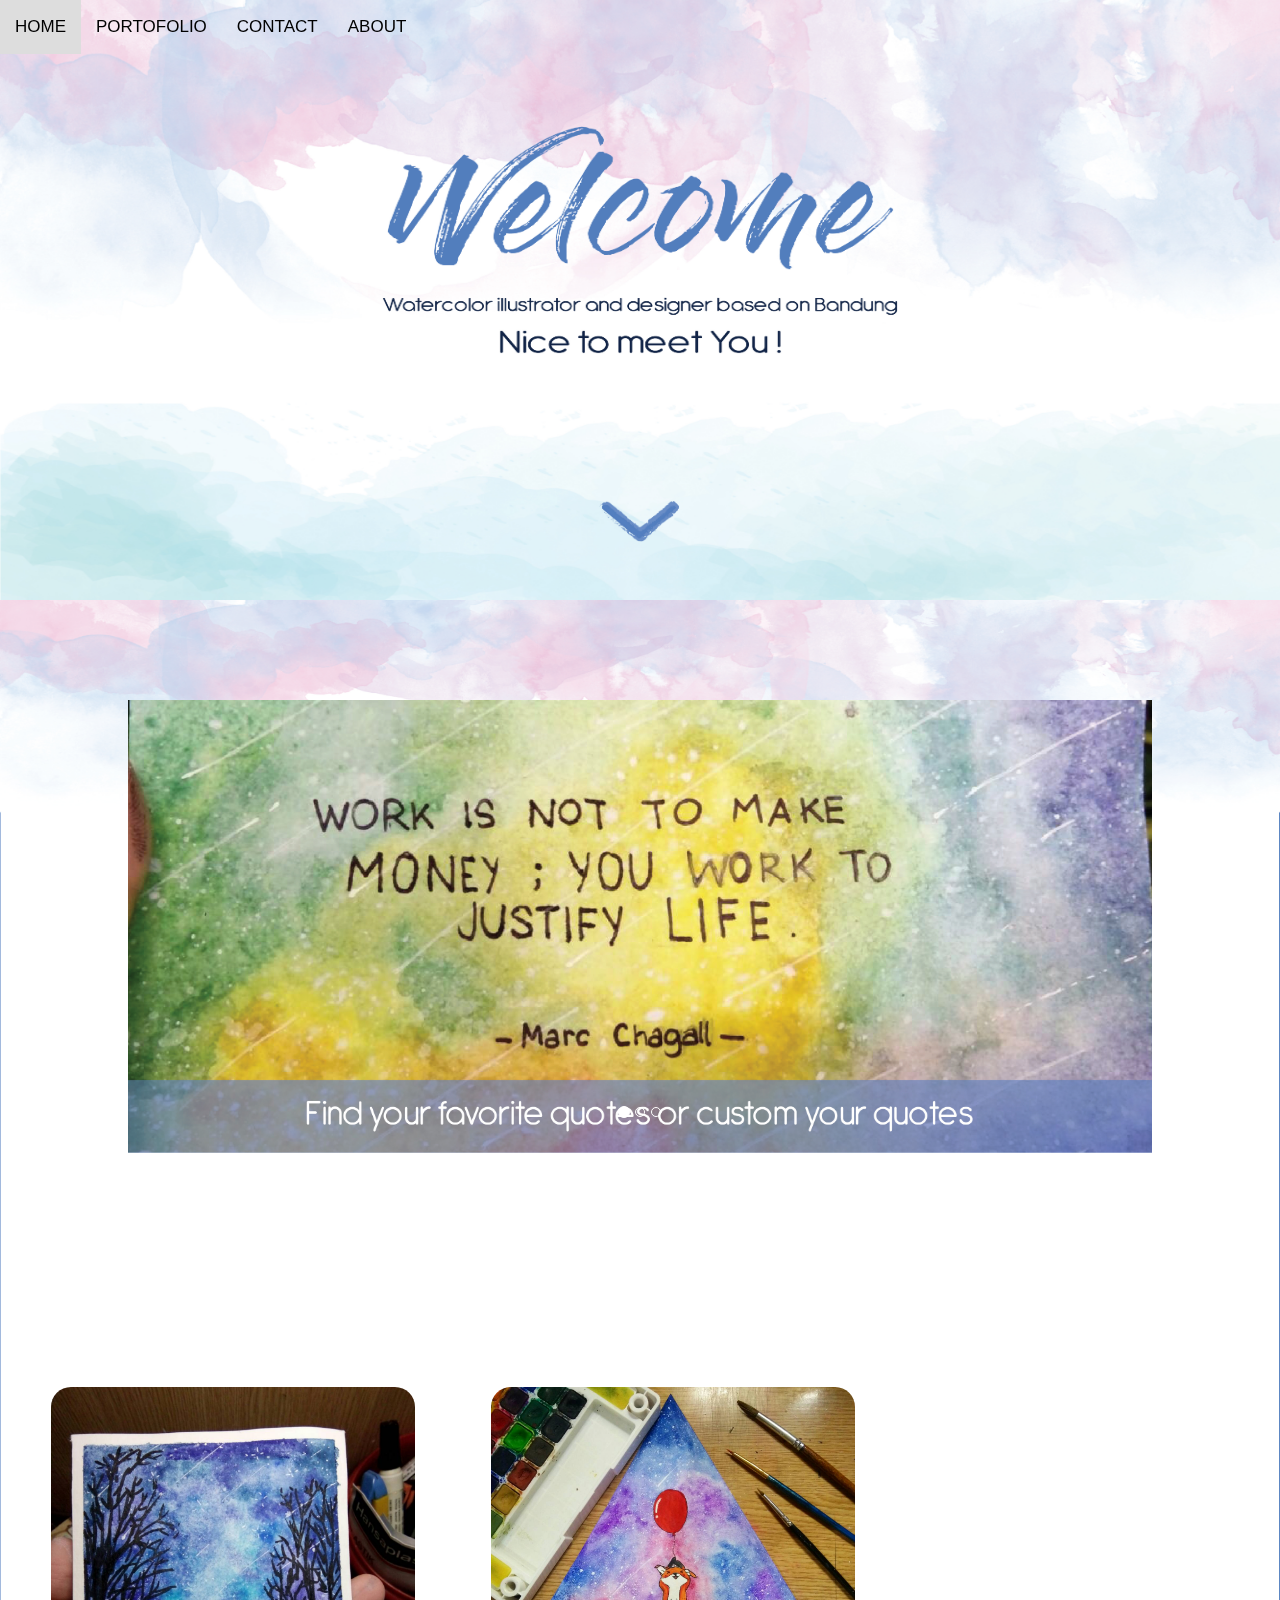
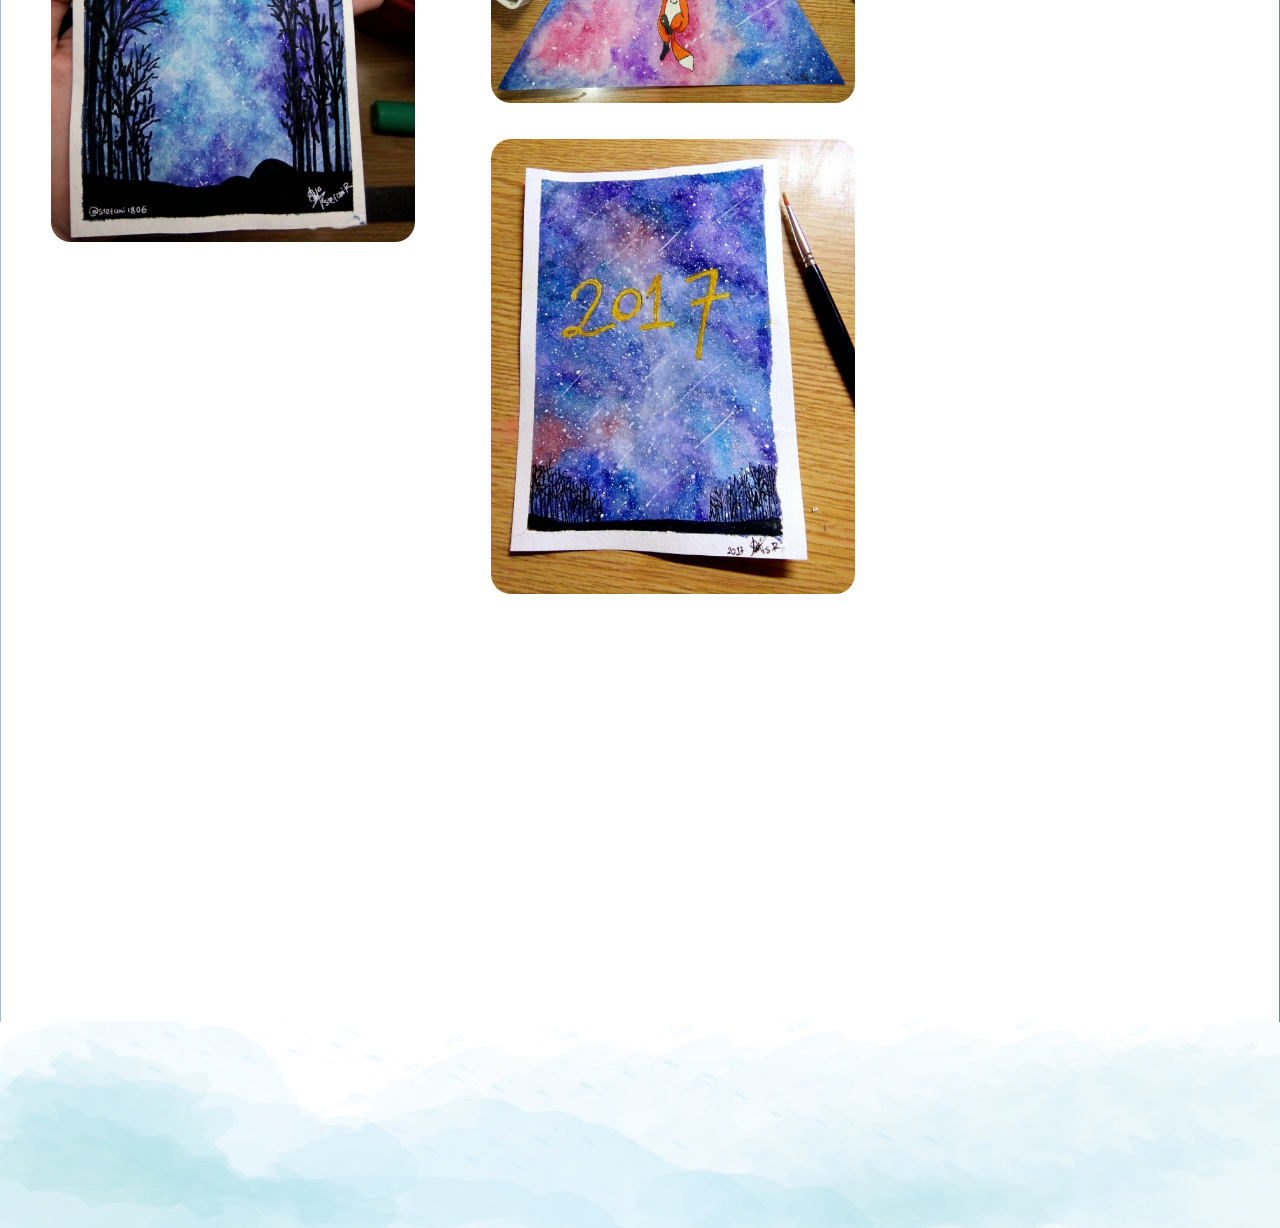
==== stefanirumanto/index.html @ f78547b3 "new" ====
<!DOCTYPE html>
<html>
<head>
	<title>Stefani Rumanto</title>
	<meta charset="utf-8">
  	<meta name="viewport" content="width=device-width, initial-scale=1">
  	<link rel="stylesheet" type="text/css" href="css/web.css">
	<link rel="stylesheet" href="https://maxcdn.bootstrapcdn.com/bootstrap/3.3.7/css/bootstrap.min.css">
	<script src="https://ajax.googleapis.com/ajax/libs/jquery/3.3.1/jquery.min.js"></script>
	<script src="https://maxcdn.bootstrapcdn.com/bootstrap/3.3.7/js/bootstrap.min.js"></script>
	<link rel="stylesheet" href="https://cdnjs.cloudflare.com/ajax/libs/font-awesome/4.7.0/css/font-awesome.min.css">
</head>
<body>

<div id="navbar">
<div style="margin-left:auto;margin-right:auto;">
  <a href="#home">HOME</a>
  <a href="#news">PORTOFOLIO</a>
  <a href="#contact">CONTACT</a>
  <a href="#contact">ABOUT</a>
</div>
</div>
<div class="landing">
	<div class="welcome">
	<img src="back/LandingPage.jpg">
	</div>
</div>


<div class="isi">

	<div id="myCarousel" class="carousel slide" data-ride="carousel">
	  <!-- Indicators -->
	  <ol class="carousel-indicators">
	    <li data-target="#myCarousel" data-slide-to="0" class="active"></li>
	    <li data-target="#myCarousel" data-slide-to="1"></li>
	    <li data-target="#myCarousel" data-slide-to="2"></li>
	  </ol>

	  <!-- Wrapper for slides -->
	  <div class="carousel-inner">
	    <div class="item active">
	      <img src="carousel/Trausel-01.jpg " >
	    </div>

	    <div class="item">
	      <img src="carousel/Trausel-02.jpg " >
	    </div>

	    <div class="item">
	      <img src="carousel/Trausel-03.jpg " >
	    </div>
	  </div>
	</div>

	<div class="parallax1"></div>

	<div class="row">
	  <div class="column">
	    <div class="content">
	      <img src="carousel/2.jpg" alt="Mountains" style="width:100%">
	    </div>
	  </div>
	  <div class="column">
	    <div class="content">
	    <img src="carousel/1.jpg" alt="Lights" style="width:100%">
	    </div>
	  </div>
	  <div class="column">
	    <div class="content">
	    <img src="carousel/7.jpg" alt="Nature" style="width:100%">
	    </div>
	  </div>
  </div>

  <div class="parallax"></div>
</div>

<script src="js/web.js"></script>
</body>
</html>
---- stefanirumanto/css/web.css ----
.carousel{
  max-width:80%;
  margin-right: auto;
  margin-left: auto;  
  padding-top: 100px;
  /*margin-top: 10px;*/
  /*max-height: 100px ;*/
}

.carousel1{
  max-width:140px;
  margin-right: auto;
  margin-left: auto;  
  padding-top: 100px;
  /*margin-top: 10px;*/
  /*max-height: 100px ;*/
}
#navbar {
  z-index: 1000;
  background-color: transparent;
  position: fixed;
  top: 0;
  width: 100%;
  display:block;
  transition: top 0.3s;
}

#navbar a {
  float: left;
  display: block;
  color: black;
  text-align: center;
  padding: 15px;
  text-decoration: none;
  font-size: 17px;
}

#navbar a:hover {
  background-color: #ddd;
  color: black;
}

.aktif{
    text-decoration: underline;
    text-decoration-color: blue;
}
.welcome i{
  font-size: 50px;
}
.bawah{
    margin-top: 200px;
    position: absolute;
    color: blue;
}
.landing{
  width: 100%;
  /*height: 500px;*/
}
.landing img{
  width: 100%;
  max-height: 600px;
}
.isi{
  width: 100%;
  background-image: url("../back/BackkgroundHome-01.jpg");
  background-position: center;
  background-size: 100% 100%;
}

.back img{
  width: 100%;
  height: 1000px;
}

.parallax {
  /* The image used */
  background-image: url("../paralax/ParallaxWeb2.png");

  /* Set a specific height */
  min-height: 600px; 

  /* Create the parallax scrolling effect */
  background-attachment: fixed;
  background-position: center;
  background-repeat: no-repeat;
  background-size: contain;
}

.parallax1 {
  /* The image used */
  background-image: url("../paralax/ParallaxWeb1.jpg");

  /* Set a specific height */
  min-height: 200px; 

  /* Create the parallax scrolling effect */
  background-attachment: fixed;
  background-position: center;
  background-repeat: no-repeat;
  background-size: contain;
}


.row {
    margin: 8px -16px;
   
}

/* Add padding BETWEEN each column */
.row,
.row > .column {
    padding: 8px;
}

/* Create four equal columns that floats next to each other */
.column {
    float: left;
    width: 400px;
    margin-left: 40px;

}
.content img{
  border-radius: 20px;
}

/* Clear floats after rows */ 
.row:after {
    content: "";
    display: table;
    clear: both;
}

/* Content */
.content {
    background-color: white;
    padding: 10px;
}
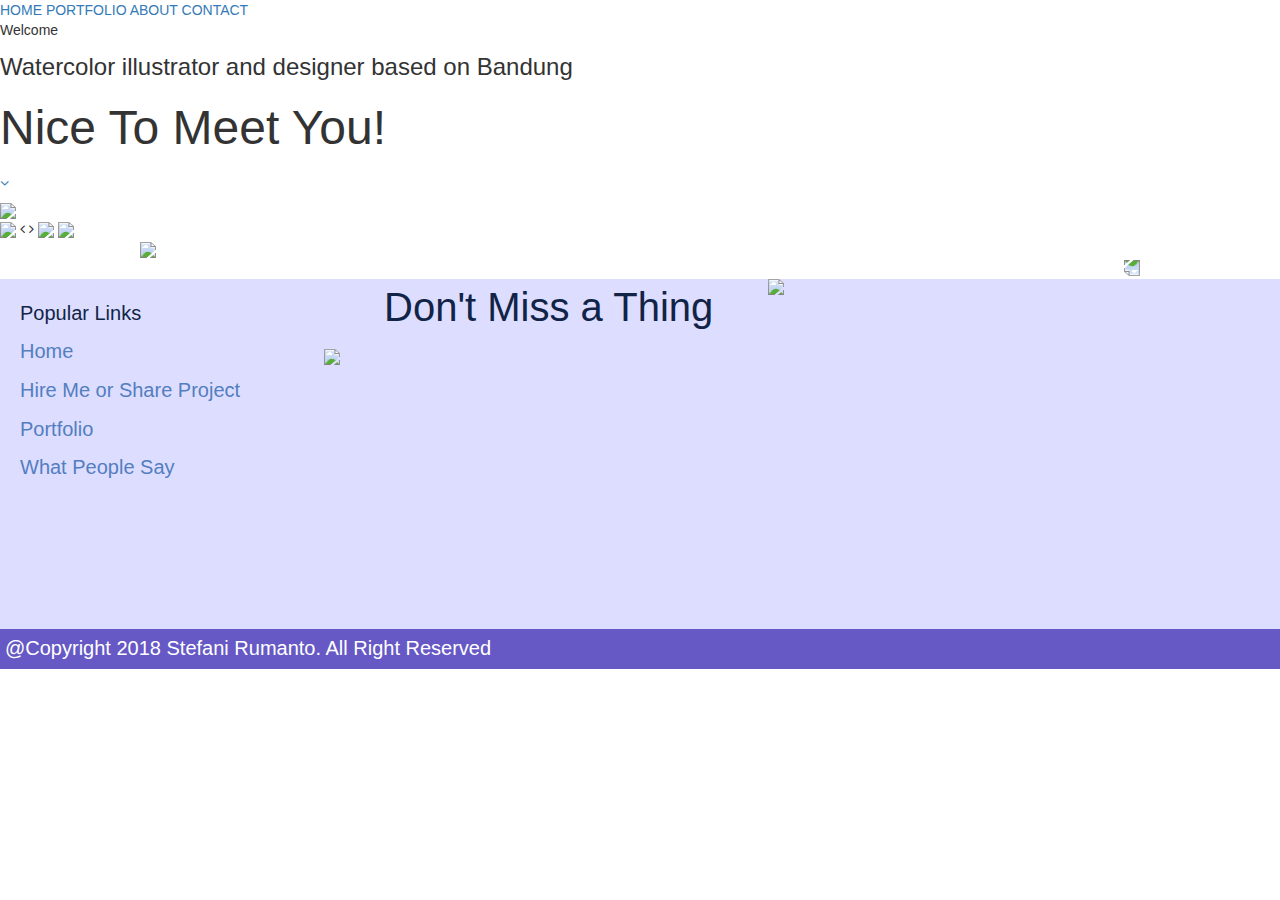
==== commit 9862d4c9: "new" ====
--- a/stefanirumanto/index.html
+++ b/stefanirumanto/index.html
@@ -2,81 +2,91 @@
 <html>
 <head>
 	<title>Stefani Rumanto</title>
-	<meta charset="utf-8">
-  	<meta name="viewport" content="width=device-width, initial-scale=1">
-  	<link rel="stylesheet" type="text/css" href="css/web.css">
+	<link rel="stylesheet" href="https://cdnjs.cloudflare.com/ajax/libs/font-awesome/4.7.0/css/font-awesome.min.css">
+	<link rel="stylesheet" type="text/css" href="asset/web.css">
+	 <!-- Latest compiled and minified CSS -->
 	<link rel="stylesheet" href="https://maxcdn.bootstrapcdn.com/bootstrap/3.3.7/css/bootstrap.min.css">
+	<!-- jQuery library -->
 	<script src="https://ajax.googleapis.com/ajax/libs/jquery/3.3.1/jquery.min.js"></script>
-	<script src="https://maxcdn.bootstrapcdn.com/bootstrap/3.3.7/js/bootstrap.min.js"></script>
-	<link rel="stylesheet" href="https://cdnjs.cloudflare.com/ajax/libs/font-awesome/4.7.0/css/font-awesome.min.css">
+	<!-- Latest compiled JavaScript -->
+	<script src="https://maxcdn.bootstrapcdn.com/bootstrap/3.3.7/js/bootstrap.min.js"></script> 
+	<script src="https://ajax.googleapis.com/ajax/libs/jquery/3.3.1/jquery.min.js"></script>
 </head>
 <body>
+<header>
+	<a href="#home">HOME</a>
+  	<a href="#portfolio">PORTFOLIO</a>
+  	<a href="#about">ABOUT</a>
+  	<a href="#contact">CONTACT</a>
+</header>
 
-<div id="navbar">
-<div style="margin-left:auto;margin-right:auto;">
-  <a href="#home">HOME</a>
-  <a href="#news">PORTOFOLIO</a>
-  <a href="#contact">CONTACT</a>
-  <a href="#contact">ABOUT</a>
+<div class="headerx"></div>
+<div class="isix">
+<p class="judul">Welcome</p>
+<p><font size="5px">Watercolor illustrator and designer based on Bandung</font></p>
+<p><font size="7px">Nice To Meet You!</font></p>
+<p class="arrow"><a href="#next"><i class="fa fa-angle-down"></i></a></p>
 </div>
+<div class="footerx"></div>
+<div id="next" class="headerx"></div>
+
+<!-- carousel -->
+<div id="myCarousel" class="carousel slide" data-ride="carousel" data-interval="1500">
+  <!-- Indicators -->
+  <ol class="carousel-indicators">
+    <li data-target="#myCarousel" data-slide-to="0" class="active"></li>
+    <li data-target="#myCarousel" data-slide-to="1"></li>
+    <li data-target="#myCarousel" data-slide-to="2"></li>
+  </ol>
+
+  <!-- Wrapper for slides -->
+  <div class="carousel-inner">
+    <div class="item active">
+      <img src="bahan/BAHAN/Trausel-01.jpg" >
+    </div>
+
+    <div class="item">
+      <img src="bahan/BAHAN/Trausel-02.jpg" >
+    </div>
+
+    <div class="item">
+      <img src="bahan/BAHAN/Trausel-03.jpg" >
+    </div>
+  </div>
 </div>
-<div class="landing">
-	<div class="welcome">
-	<img src="back/LandingPage.jpg">
+
+<!-- Paralax -->
+<div class="parallax"></div>
+<div class="spek">
+	<img id="gambarku" src="bahan/Button/2.png">
+	<i class="pv fa fa-angle-left"></i>
+	<i class="nx fa fa-angle-right"></i>
+	<img class="backkanan" src="bahan/watercoloreffect/watercolour-12.png">
+	<img class="backkiri" src="bahan/watercoloreffect/watercolour-12.png">
+</div>
+
+<div class="parallax1"></div>
+<div style="width:1000px;margin-left:auto;margin-right:auto;" ><img  src="bahan/BAHAN/Service.png"></div>
+<div class="footerx">
+	<div style="transform:rotate(180deg);margin-left:auto;margin-right:auto;width:1000px;">
+		<img src="bahan/BAHAN/Whatpeoplesay.png">
 	</div>
 </div>
-
-
-<div class="isi">
-
-	<div id="myCarousel" class="carousel slide" data-ride="carousel">
-	  <!-- Indicators -->
-	  <ol class="carousel-indicators">
-	    <li data-target="#myCarousel" data-slide-to="0" class="active"></li>
-	    <li data-target="#myCarousel" data-slide-to="1"></li>
-	    <li data-target="#myCarousel" data-slide-to="2"></li>
-	  </ol>
-
-	  <!-- Wrapper for slides -->
-	  <div class="carousel-inner">
-	    <div class="item active">
-	      <img src="carousel/Trausel-01.jpg " >
-	    </div>
-
-	    <div class="item">
-	      <img src="carousel/Trausel-02.jpg " >
-	    </div>
-
-	    <div class="item">
-	      <img src="carousel/Trausel-03.jpg " >
-	    </div>
-	  </div>
+<div style="background-color:#DDDDFF;height:350px;width:100%">
+	<div style="width:30%;padding:20px;font-size:20px;float:left;color:#537EC0;">
+		<p><font color="112447">Popular Links</font></p>
+		<p>Home</p>
+		<p>Hire Me or Share Project</p>
+		<p>Portfolio</p>
+		<p>What People Say</p>
 	</div>
-
-	<div class="parallax1"></div>
-
-	<div class="row">
-	  <div class="column">
-	    <div class="content">
-	      <img src="carousel/2.jpg" alt="Mountains" style="width:100%">
-	    </div>
-	  </div>
-	  <div class="column">
-	    <div class="content">
-	    <img src="carousel/1.jpg" alt="Lights" style="width:100%">
-	    </div>
-	  </div>
-	  <div class="column">
-	    <div class="content">
-	    <img src="carousel/7.jpg" alt="Nature" style="width:100%">
-	    </div>
-	  </div>
-  </div>
-
-  <div class="parallax"></div>
+	<div style="width:30%;float:left;">	
+		<p style="font-size:40px;color:#112447;">Don't Miss a Thing</p>
+		<img style="margin-left:-60px;" src="bahan/BAHAN/Footer Logo-01.png">
+	</div>
+		<img style="width:30%;float:left;" src="bahan/BAHAN/Footer_GetInTouch.png">
 </div>
-
-<script src="js/web.js"></script>
+<footer style="position:absolute;color:white;background-color:#6659C5;z-index:-1;width:100%;height:40px;font-size:20px;padding:5px 5px 5px 5px;">@Copyright 2018 Stefani Rumanto. All Right Reserved</footer>
+<script src="asset/web.js"></script>
 </body>
-</html>
-
+</html>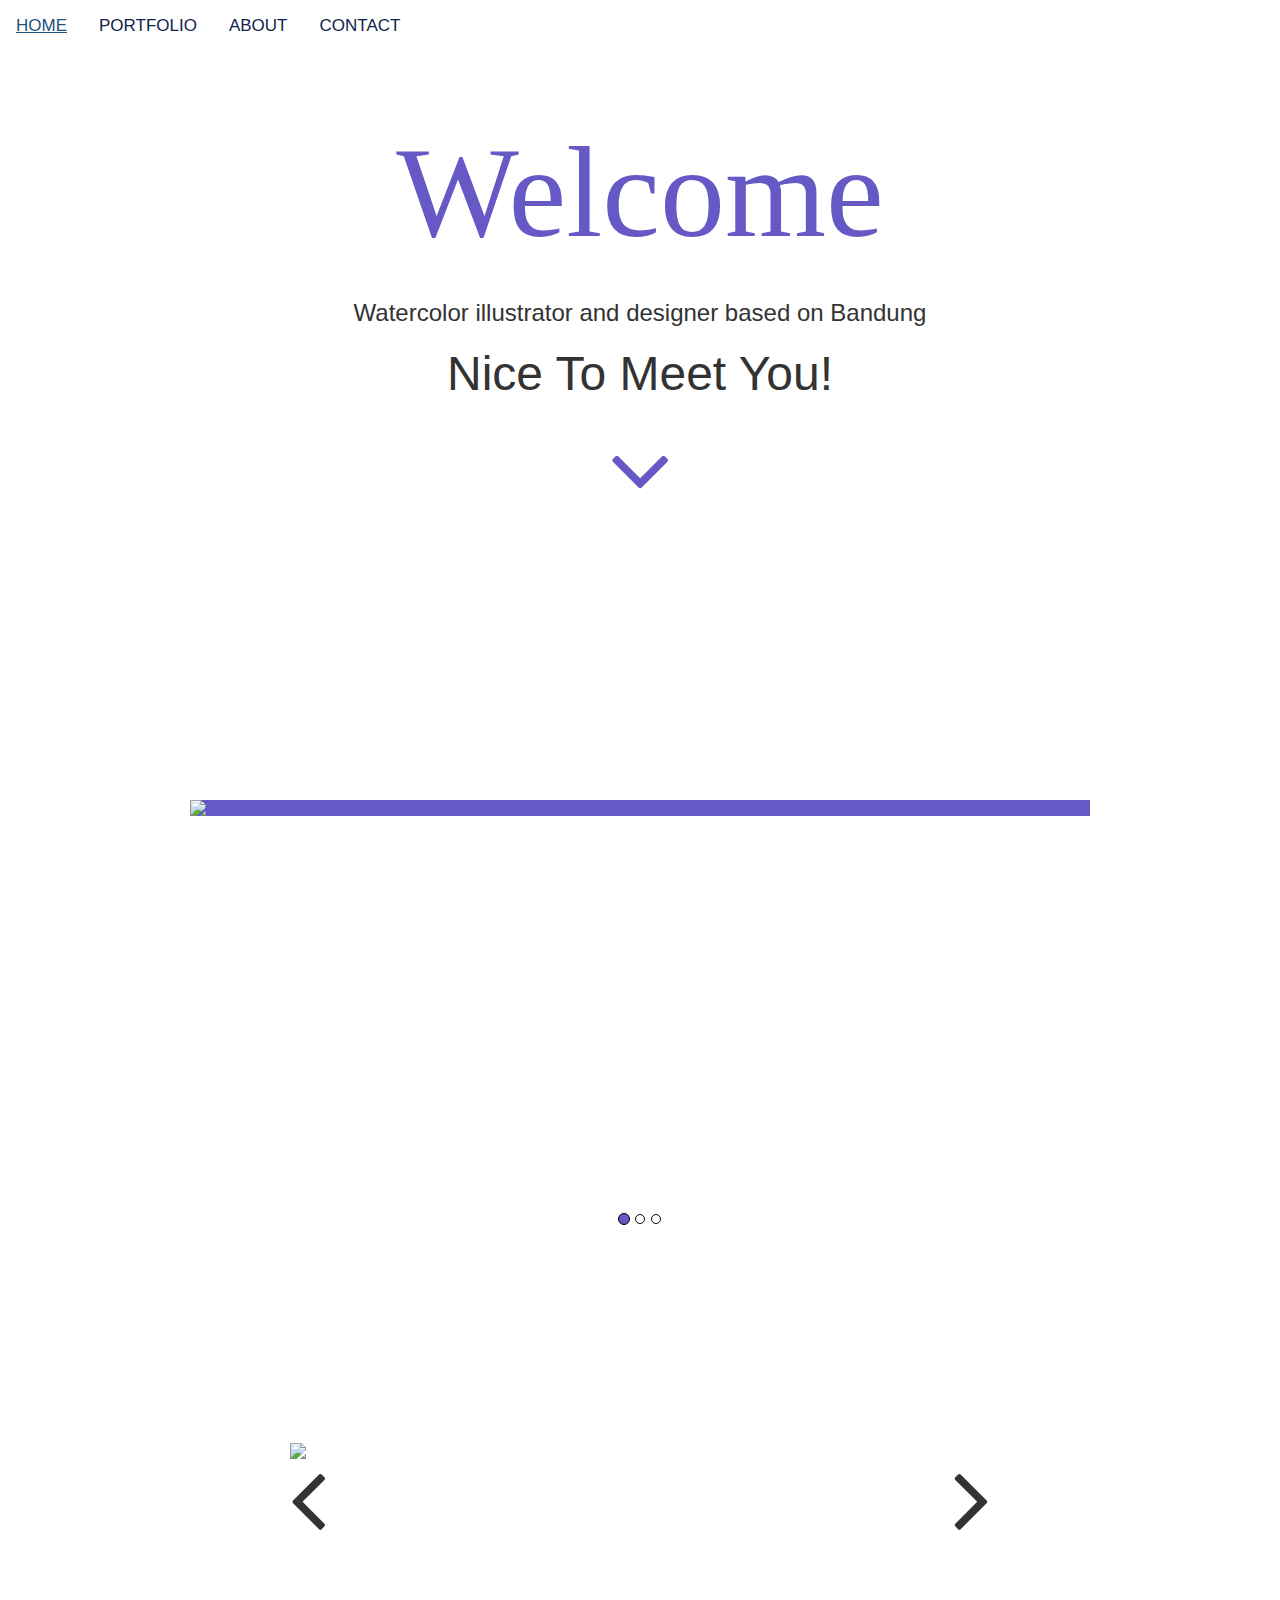
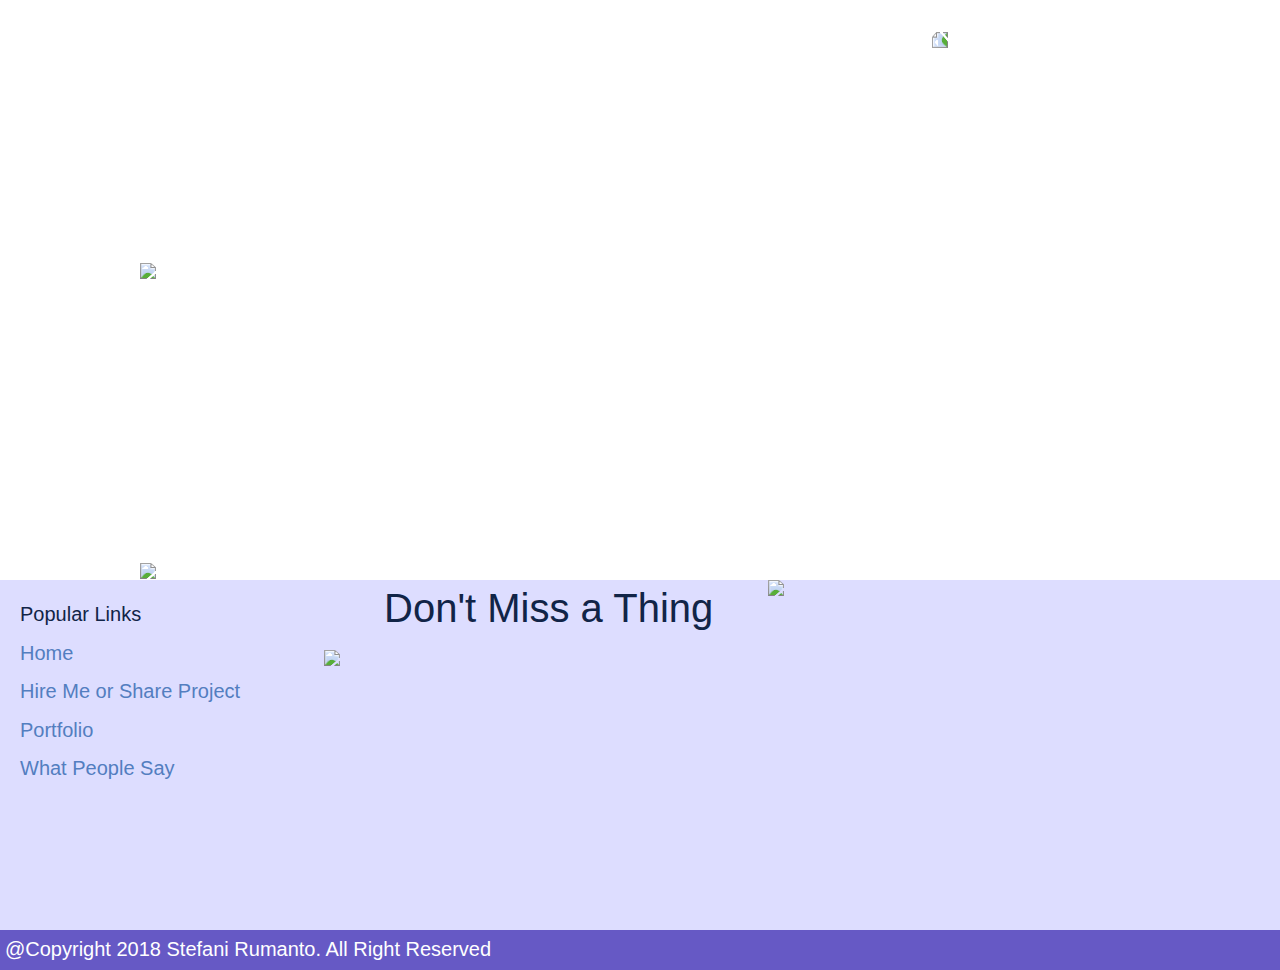
==== commit af89a0c2: "fix" ====
--- a/stefanirumanto/index.html
+++ b/stefanirumanto/index.html
@@ -13,12 +13,15 @@
 	<script src="https://ajax.googleapis.com/ajax/libs/jquery/3.3.1/jquery.min.js"></script>
 </head>
 <body>
-<header>
+<div class="body2">Sorry, Support Only Desktop.. T_T</div>
+<div class="body1">
+<header id="begin">
 	<a href="#home">HOME</a>
   	<a href="#portfolio">PORTFOLIO</a>
   	<a href="#about">ABOUT</a>
   	<a href="#contact">CONTACT</a>
 </header>
+<button id="myBtn" title="Go to top">Top</button>
 
 <div class="headerx"></div>
 <div class="isix">
@@ -87,6 +90,7 @@
 		<img style="width:30%;float:left;" src="bahan/BAHAN/Footer_GetInTouch.png">
 </div>
 <footer style="position:absolute;color:white;background-color:#6659C5;z-index:-1;width:100%;height:40px;font-size:20px;padding:5px 5px 5px 5px;">@Copyright 2018 Stefani Rumanto. All Right Reserved</footer>
+</div>
 <script src="asset/web.js"></script>
 </body>
 </html>--- a/stefanirumanto/asset/web.css
+++ b/stefanirumanto/asset/web.css
@@ -0,0 +1,196 @@
+@font-face {
+                font-family: "test";
+                src: url("../bahan/Fonts/Gloss_And_Bloom.ttf");
+            }
+
+
+.headerx{
+	background-image: url("../bahan/watercoloreffect/header.jpg");
+	background-size: cover;
+	background-repeat: no-repeat;
+	background-position: center;
+	width: 100%;
+	z-index: -1;
+	height: 300px;
+}
+.judul{
+	text-align: center;
+	color: #6659C5;
+	font-family: "test";
+	font-size: 130px;
+}
+.isix{
+	top: 100px;
+	position: absolute;
+	margin-right: auto;
+	margin-left:auto;
+	height: 400px;
+	width: 100%;
+	z-index:100;
+}
+
+.isix p{
+	text-align: center;
+}
+.isix p i{
+	color: #6659C5;
+	font-size: 100px;
+	text-align: center;
+}
+.footerx{
+	z-index: -1;
+	width: 100%;
+	height: 300px;
+	background-repeat: no-repeat;
+	background-image: url("../bahan/watercoloreffect/footer.png");
+	background-size: cover;
+	background-repeat: no-repeat;
+	transform: rotate(180deg);
+	background-position: center;
+}
+
+.carousel{
+	margin-top: -100px !important;
+	max-width: 900px;
+	height: 440px;
+	margin-right: auto;
+	margin-left: auto;
+}
+
+body{
+	overflow-x:hidden;
+}
+.carousel-indicators{
+
+	bottom: 0px !important;
+}
+.carousel-indicators li{
+	border: 1px solid black !important;
+}
+
+.active{
+	background-color:#6659C5 !important; 
+}
+
+.spek{
+	width: 700px;
+	max-height: 100%;
+	margin-right: auto;
+	position: relative;
+	margin-left: auto;
+}
+.backkanan, .backkiri{
+
+	position: absolute;
+	top: -150px;
+	z-index: -1;
+}
+.backkanan{
+	right:-300px;
+	transform:rotate(270deg);
+}
+.backkiri{
+	right:400px;
+}
+
+.spek img{
+	width: 100%;
+}
+.nx, .pv{
+	cursor: pointer;
+	top: 40%;
+	vertical-align: middle;
+ 	position: absolute;
+ 	width: auto;
+ 	font-size: 100px;
+}
+ .nx{
+ 	right: 0;
+ }
+ .pv{
+ 	left: 0;
+ }
+
+.parallax {
+    /* The image used */
+    background:url("../bahan/BAHAN/ParallaxWeb1.jpg") center no-repeat;
+
+    /* Set a specific height */
+    min-height: 200px; 
+
+    /* Create the parallax scrolling effect */
+    background-attachment: fixed;
+    background-position: center;
+    background-repeat: no-repeat;
+    background-size: contain;
+}
+
+.parallax1 {
+    /* The image used */
+    background:url("../bahan/BAHAN/ParallaxWeb2.png") center no-repeat;
+
+    /* Set a specific height */
+    min-height: 400px; 
+
+    /* Create the parallax scrolling effect */
+    background-attachment: fixed;
+    background-position: center;
+    background-repeat: no-repeat;
+    background-size: contain;
+}
+
+header {
+  overflow: hidden;
+  background-color: transparent;
+  position: absolute;
+}
+
+header a {
+  float: left;
+  display: block;
+  color: #112447;
+  text-align: center;
+  padding: 14px 16px;
+  text-decoration: none;
+  font-size: 17px;
+}
+
+#myBtn {
+  display: none;
+  position: fixed;
+  bottom: 20px;
+  right: 30px;
+  z-index: 99;
+  font-size: 18px;
+  border: none;
+  outline: none;
+  background-color: #6659C5;
+  color: white;
+  cursor: pointer;
+  padding: 15px;
+  border-radius: 4px;
+}
+
+#myBtn:hover {
+  background-color: #887BD7;
+}
+
+.body2{
+	display: none;
+	color: white;
+	width: 100%;
+	height: 80px;
+	padding: 20px;
+	font-size: 20px;
+	background-color: black;
+	text-align: center;
+}
+@media only screen and (max-width: 700px) {
+    .body1 {
+        display: none;
+    }
+    .body2{
+    	display: block;
+    	
+    }
+}
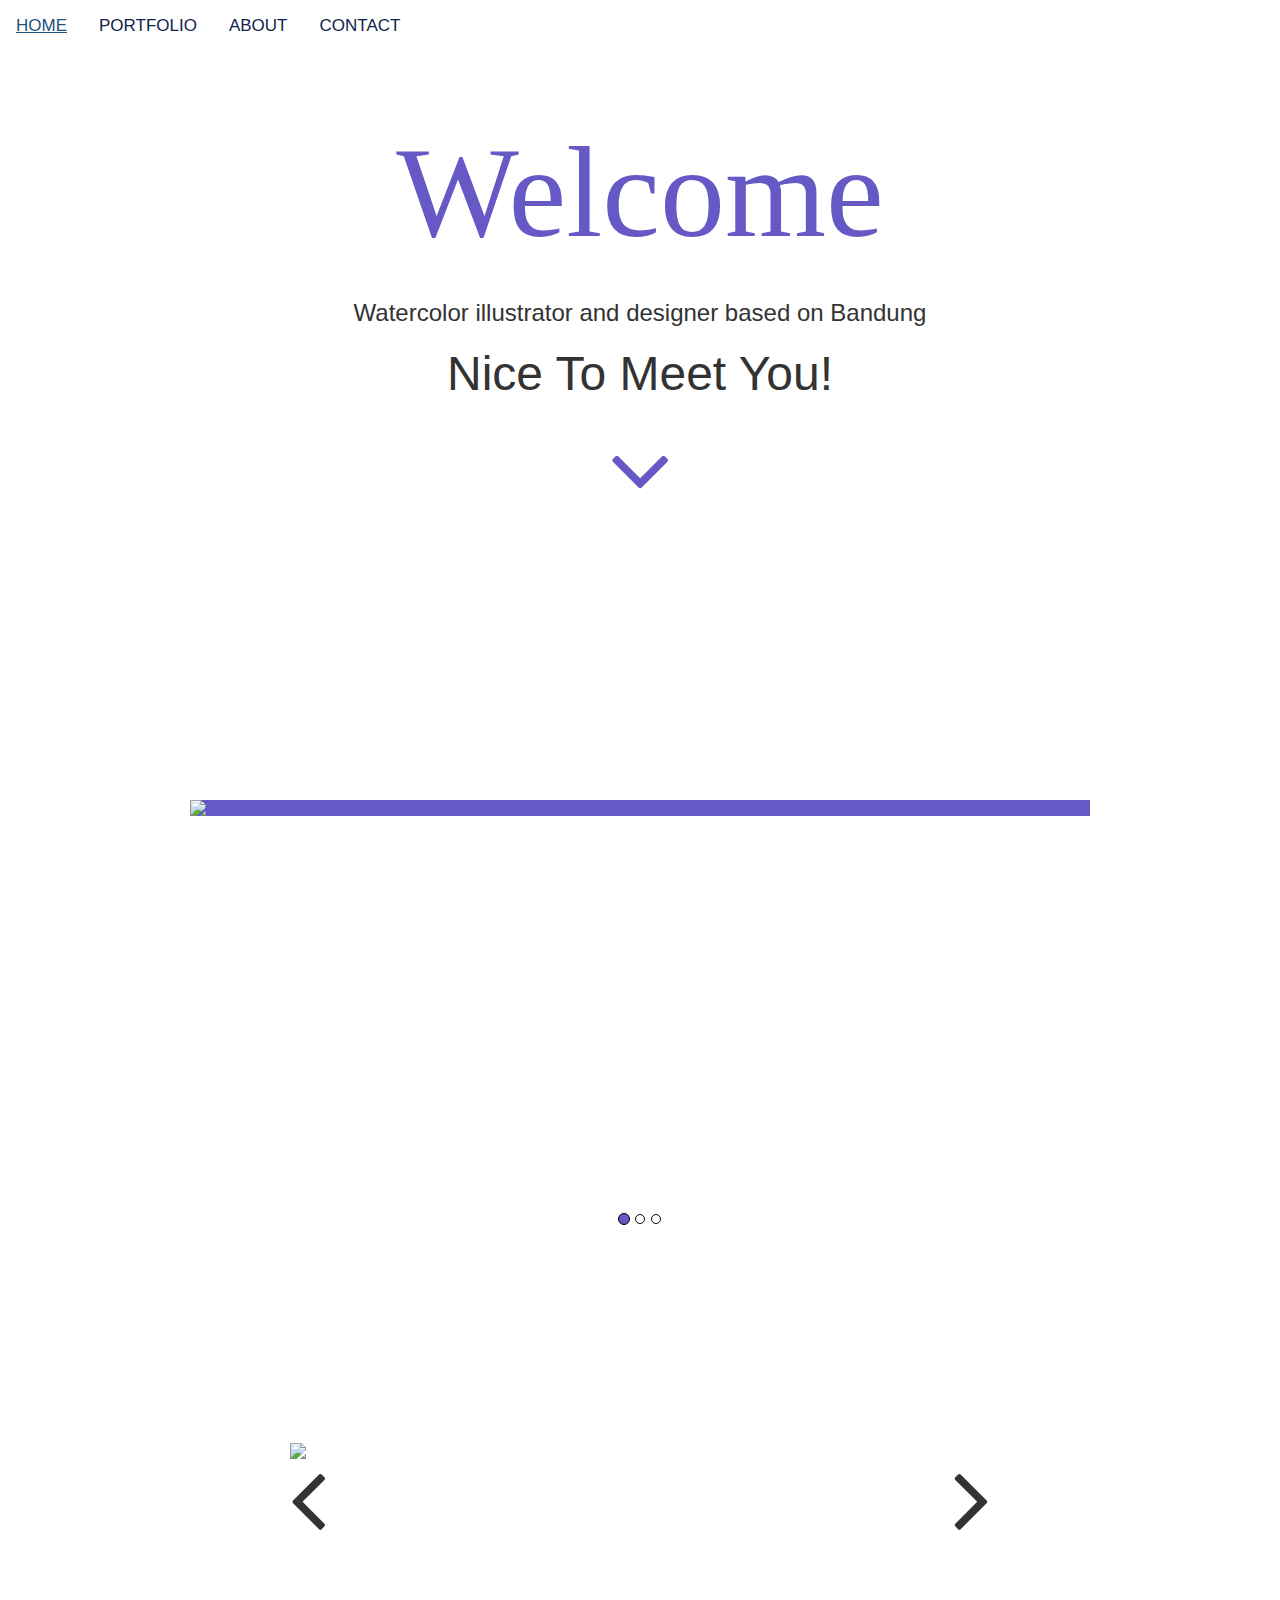
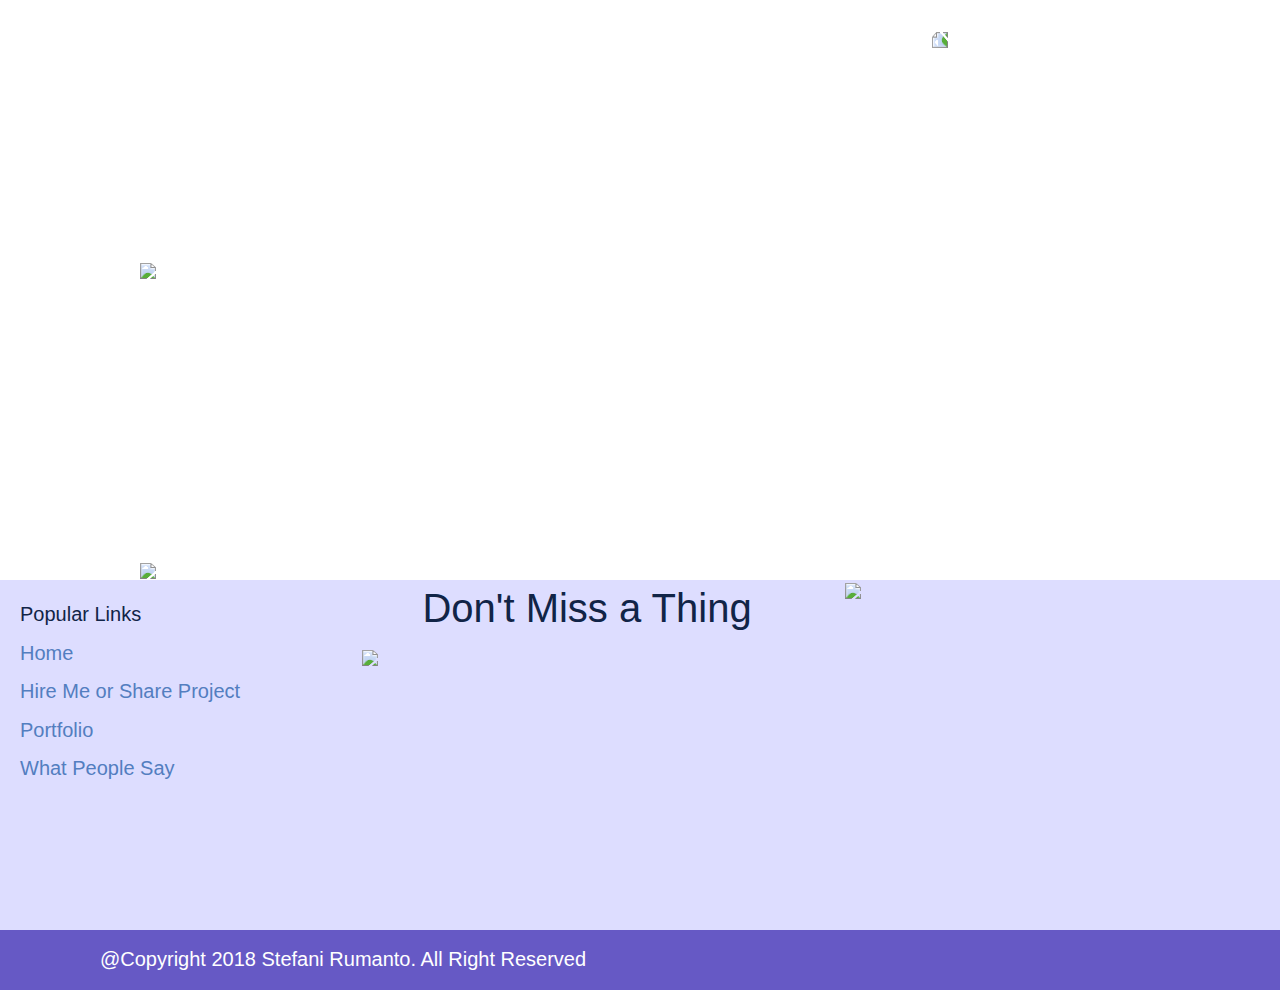
==== commit e671fafd: "up" ====
--- a/stefanirumanto/index.html
+++ b/stefanirumanto/index.html
@@ -16,10 +16,10 @@
 <div class="body2">Sorry, Support Only Desktop.. T_T</div>
 <div class="body1">
 <header id="begin">
-	<a href="#home">HOME</a>
-  	<a href="#portfolio">PORTFOLIO</a>
-  	<a href="#about">ABOUT</a>
-  	<a href="#contact">CONTACT</a>
+	<a href="#">HOME</a>
+  	<a href="maint.html">PORTFOLIO</a>
+  	<a href="maint.html">ABOUT</a>
+  	<a href="maint.html">CONTACT</a>
 </header>
 <button id="myBtn" title="Go to top">Top</button>
 
@@ -69,27 +69,32 @@
 </div>
 
 <div class="parallax1"></div>
-<div style="width:1000px;margin-left:auto;margin-right:auto;" ><img  src="bahan/BAHAN/Service.png"></div>
+<div class="service">
+	<img  src="bahan/BAHAN/Service.png"></div>
 <div class="footerx">
-	<div style="transform:rotate(180deg);margin-left:auto;margin-right:auto;width:1000px;">
+	<div class="people">
 		<img src="bahan/BAHAN/Whatpeoplesay.png">
 	</div>
 </div>
+
 <div style="background-color:#DDDDFF;height:350px;width:100%">
-	<div style="width:30%;padding:20px;font-size:20px;float:left;color:#537EC0;">
+	<div style="width:33%;padding:20px;font-size:20px;float:left;color:#537EC0;">
 		<p><font color="112447">Popular Links</font></p>
 		<p>Home</p>
 		<p>Hire Me or Share Project</p>
 		<p>Portfolio</p>
 		<p>What People Say</p>
 	</div>
-	<div style="width:30%;float:left;">	
+	<div style="width:33%;float:left;">	
 		<p style="font-size:40px;color:#112447;">Don't Miss a Thing</p>
 		<img style="margin-left:-60px;" src="bahan/BAHAN/Footer Logo-01.png">
 	</div>
-		<img style="width:30%;float:left;" src="bahan/BAHAN/Footer_GetInTouch.png">
+	<div style="width:34%;float:left;">
+		<img src="bahan/BAHAN/Footer_GetInTouch.png">
+	</div>
 </div>
-<footer style="position:absolute;color:white;background-color:#6659C5;z-index:-1;width:100%;height:40px;font-size:20px;padding:5px 5px 5px 5px;">@Copyright 2018 Stefani Rumanto. All Right Reserved</footer>
+
+<footer >@Copyright 2018 Stefani Rumanto. All Right Reserved</footer>
 </div>
 <script src="asset/web.js"></script>
 </body>
--- a/stefanirumanto/asset/web.css
+++ b/stefanirumanto/asset/web.css
@@ -2,7 +2,9 @@
                 font-family: "test";
                 src: url("../bahan/Fonts/Gloss_And_Bloom.ttf");
             }
-
+.service{width:1000px;margin-left:auto;margin-right:auto; }
+.people{transform:rotate(180deg);margin-left:auto;margin-right:auto;width:1000px;}
+footer{position:absolute;color:white;background-color:#6659C5;z-index:-1;width:100%;height:60px;font-size:20px;padding:15px 0px 15px 100px;}
 
 .headerx{
 	background-image: url("../bahan/watercoloreffect/header.jpg");
@@ -139,6 +141,7 @@
     background-size: contain;
 }
 
+
 header {
   overflow: hidden;
   background-color: transparent;
